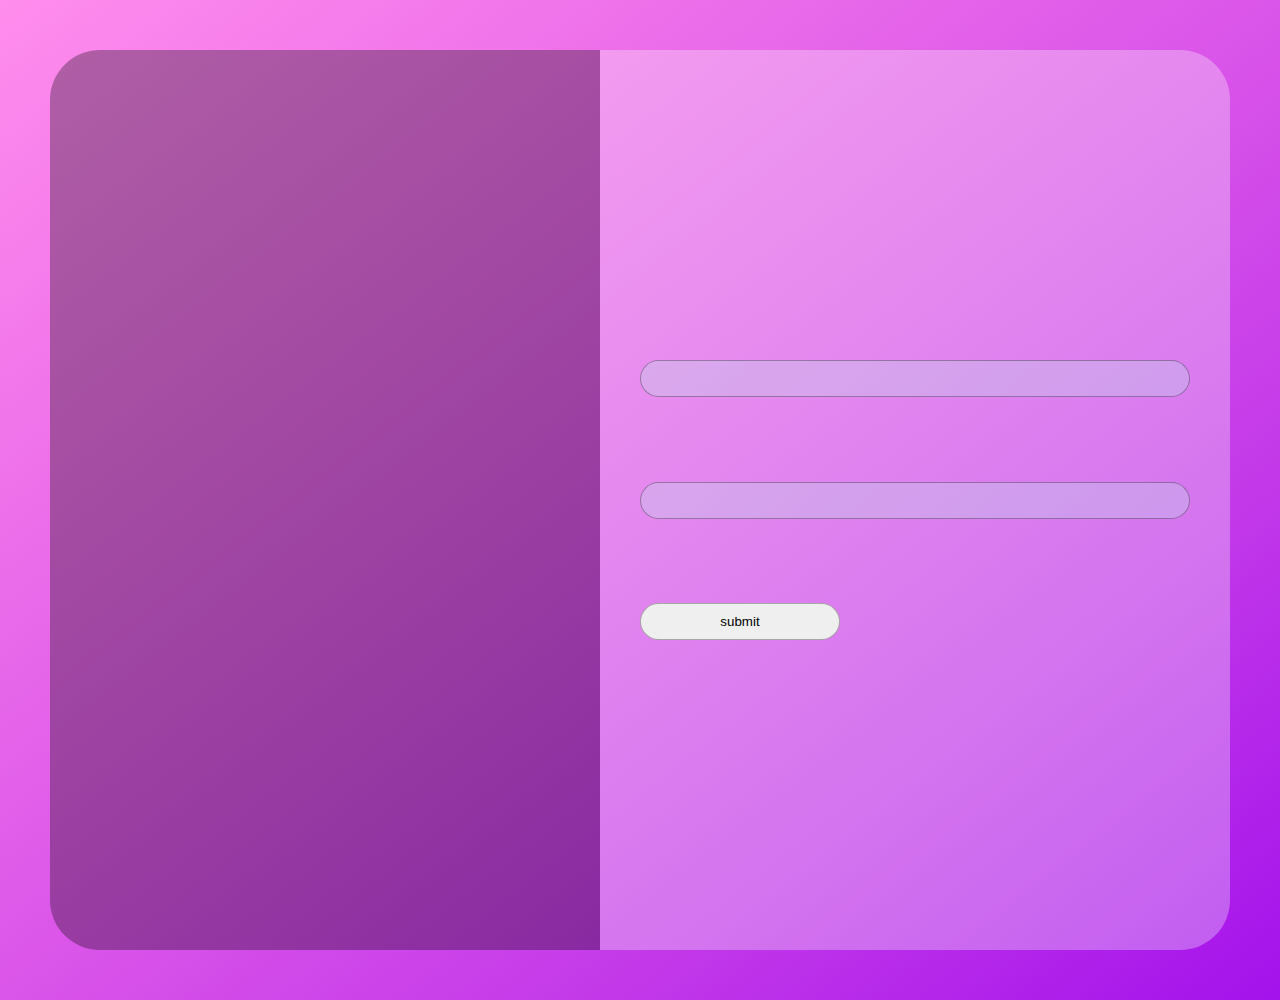
==== index.html @ ec390696 "Learn-Flex" ====
<!DOCTYPE html>
<html lang="en">
<head>
    <meta charset="UTF-8"/>
    <meta name="viewport" content="width=device-width, initial-scale=1.0"/>
    <link rel="stylesheet" href="./style.css"/>
    
    
    <title>Learn-Flex</title>
</head>
<body>
    <!-- <h1>Learn-Flex</h1> -->


<div class="app">
    <div class="left"></div>
    <div class="right">
        <form action="" class="login-form">
            <input type="text"/>
            <input type="text"/>
            <button type="submit">submit</button>
            


        </form>
    </div>
</div> 


</body>
</html>
---- style.css ----
* { padding: 0;
    margin: 0;
    box-sizing: border-box;

}
body {
    background-image: linear-gradient(to right bottom, #ff8ded, #ee71ea, #da55e9, #c137e9, #a312eb);
}
.app {
    height: 100vh;
    /* background-color: rgb(217, 34, 34); */
    display: flex;
    margin: 50px;
    
}

.left { 
    
   
    border-radius: 50px 0px 0px 50px;
    flex: 1;
    background-color: rgba(0, 0, 0, 0.3);
 
}

.right {
    padding: 40px;
    display: flex;
    border-radius: 0px 50px 50px 0px;
    flex: 1;
    background-color: rgba(255, 255, 255, 0.3); 
    align-items: center;
    }

.login-form {
    flex: 1;
    
    height: 50vh;
    display: flex;
    flex-direction: column;
    justify-content: space-evenly;
}

input { 
    border: 1px solid rgba(0, 0, 0, 0.3);
    padding: 10px;
    background-color: rgb(187, 231, 231,0.3);
    border-radius: 20px;
  }
  button {
    border: 1px solid rgba(0, 0, 0, 0.3);
    padding: 10px;
    /* Children-C */
    align-self: flex-start;
    min-width: 200px;
    border-radius: 20px;
  }
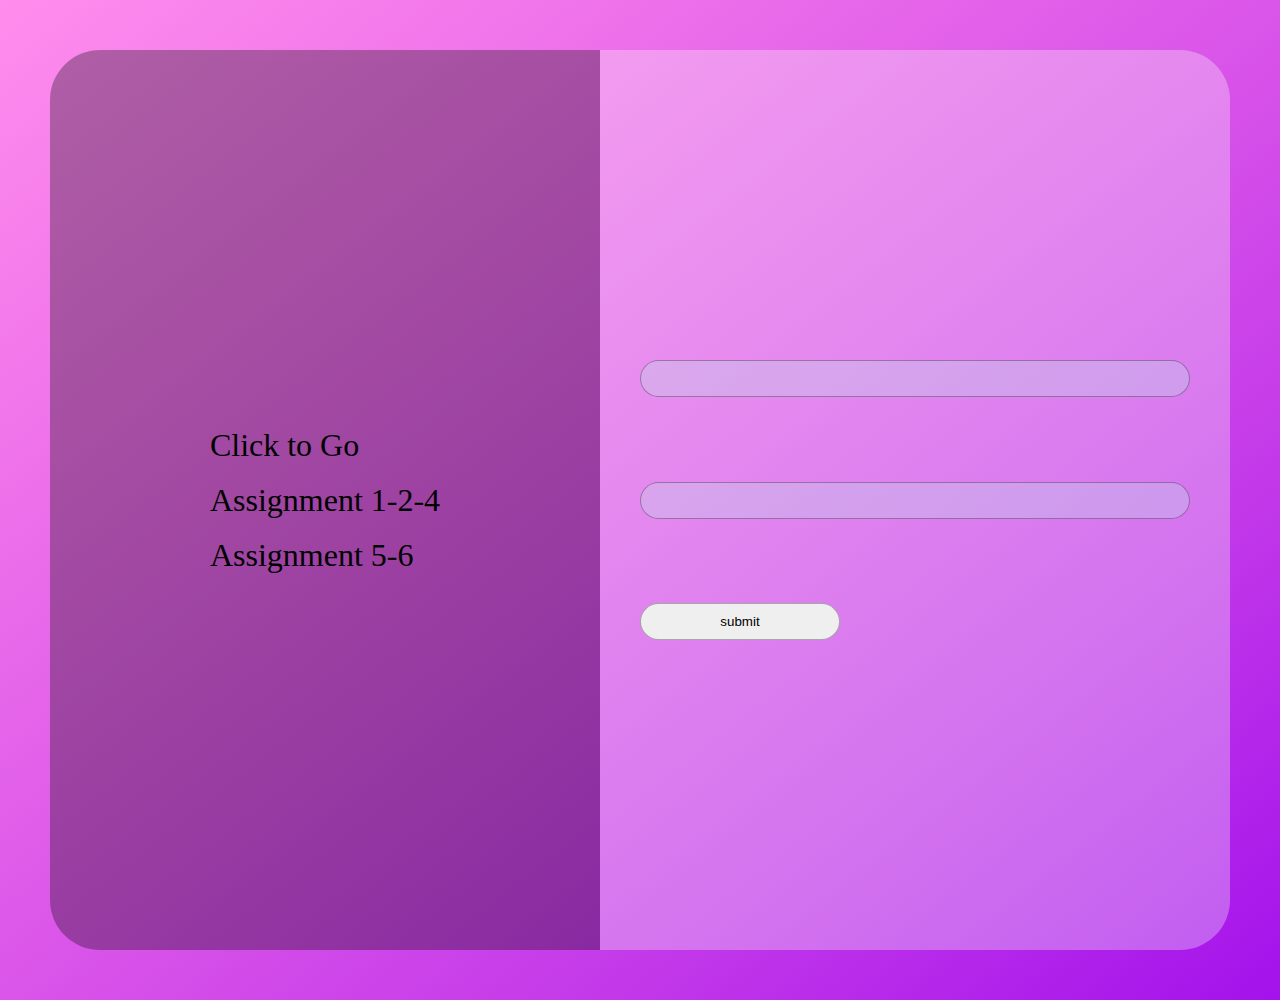
==== commit d0b939f0: "VersionAssignment12456" ====
--- a/index.html
+++ b/index.html
@@ -6,14 +6,23 @@
     <link rel="stylesheet" href="./style.css"/>
     
     
-    <title>Learn-Flex</title>
+    <title>Learn-Flex !!!!!!!!!!!</title>
 </head>
 <body>
     <!-- <h1>Learn-Flex</h1> -->
 
 
 <div class="app">
-    <div class="left"></div>
+    <div class="left">
+        <div class="homework">
+            <p class="text-c">Click to Go</p><br>
+               <a href="./assign.html" class="text-a">Assignment 1-2-4</a>
+               <br><br>
+               <a href="./assign56.html" class="text-a">Assignment 5-6</a>
+            
+           
+        </div>
+    </div>
     <div class="right">
         <form action="" class="login-form">
             <input type="text"/>
@@ -23,7 +32,9 @@
 
 
         </form>
+       
     </div>
+  
 </div> 
 
 
--- a/style.css
+++ b/style.css
@@ -20,8 +20,16 @@
     border-radius: 50px 0px 0px 50px;
     flex: 1;
     background-color: rgba(0, 0, 0, 0.3);
- 
+display: flex;
+justify-content: center;
+align-items: center;
 }
+.text-a ,.text-c{
+    font-size: 2rem;
+    color: #000;
+    text-decoration: none;
+}
+
 
 .right {
     padding: 40px;
